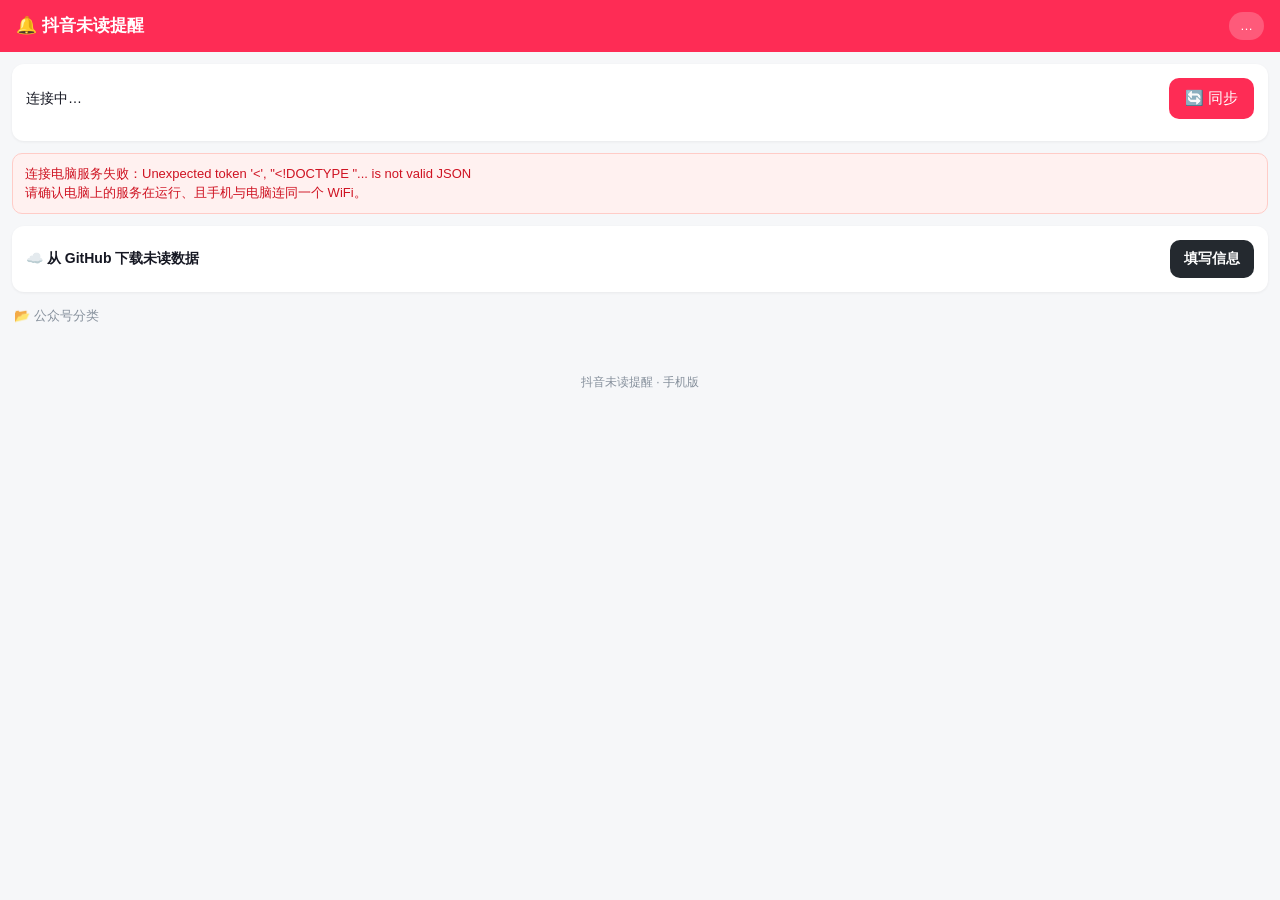
==== index.html @ 11dd0d3c "抖音未读清单 更新 2026/8/30 20:53:36" ====
<!DOCTYPE html>
<html lang="zh-CN">
<head>
<meta charset="UTF-8">
<meta name="viewport" content="width=device-width, initial-scale=1, viewport-fit=cover">
<meta name="apple-mobile-web-app-capable" content="yes">
<meta name="apple-mobile-web-app-status-bar-style" content="default">
<meta name="apple-mobile-web-app-title" content="未读提醒">
<meta name="theme-color" content="#fe2c55">
<link rel="manifest" href='data:application/manifest+json,{"name":"抖音未读提醒","short_name":"未读提醒","start_url":"/mobile","display":"standalone","theme_color":"#fe2c55","background_color":"#f6f7f9"}'>
<link rel="apple-touch-icon" href="data:image/svg+xml,%3Csvg xmlns='http://www.w3.org/2000/svg' viewBox='0 0 100 100'%3E%3Crect width='100' height='100' rx='22' fill='%23fe2c55'/%3E%3Ctext x='50' y='68' font-size='52' text-anchor='middle'%3E%F0%9F%94%94%3C/text%3E%3C/svg%3E">
<title>抖音未读提醒</title>
<style>
  *{box-sizing:border-box;-webkit-tap-highlight-color:transparent}
  body{margin:0;font-family:-apple-system,BlinkMacSystemFont,"PingFang SC","Helvetica Neue",Arial,sans-serif;
       background:#f6f7f9;color:#161823;font-size:15px;line-height:1.5}
  header{position:sticky;top:0;z-index:20;background:#fe2c55;color:#fff;padding:12px 16px;
         padding-top:calc(12px + env(safe-area-inset-top));display:flex;align-items:center;gap:10px}
  header h1{font-size:17px;margin:0;flex:1;font-weight:600}
  header .cnt{font-size:13px;background:rgba(255,255,255,.22);padding:4px 11px;border-radius:20px}
  .wrap{padding:12px}
  .card{background:#fff;border-radius:12px;padding:14px;margin-bottom:12px;box-shadow:0 1px 3px rgba(0,0,0,.06)}
  .big{font-size:15px;font-weight:600;margin:0 0 8px}
  .muted{color:#86909c;font-size:13px}
  button{font-family:inherit;font-size:15px;border:none;border-radius:10px;padding:11px 16px;
         background:#fe2c55;color:#fff;font-weight:500;cursor:pointer}
  button:active{opacity:.75}
  button.ghost{background:#f2f3f5;color:#161823}
  button.block{width:100%}
  input,select{font-family:inherit;font-size:15px;padding:10px 12px;border:1px solid #e5e6eb;
               border-radius:10px;background:#fff;width:100%}
  .status{display:flex;align-items:center;gap:10px;flex-wrap:wrap}
  .status .who{font-size:14px}
  .status .who b{color:#fe2c55}
  .cats-label{font-size:13px;color:#86909c;margin:2px 2px 4px;font-weight:500}
  .cats{display:grid;grid-template-columns:repeat(4,1fr);gap:8px;padding:2px 0 12px}
  .cat{background:#fff;border:1px solid #e5e6eb;border-radius:20px;padding:9px 4px;
       font-size:13px;color:#4e5969;text-align:center;white-space:nowrap;overflow:hidden;text-overflow:ellipsis}
  .cat.on{background:#fe2c55;border-color:#fe2c55;color:#fff;font-weight:500}
  .vcard{display:flex;gap:12px;background:#fff;border-radius:12px;padding:12px;margin-bottom:10px;
         box-shadow:0 1px 3px rgba(0,0,0,.06);cursor:pointer}
  .vcard:active{background:#fafafa}
  .thumb{width:96px;height:128px;flex:0 0 96px;border-radius:8px;object-fit:cover;background:#e5e6eb}
  .vbody{flex:1;min-width:0;display:flex;flex-direction:column}
  .vtitle{font-size:14px;line-height:1.45;max-height:3.9em;overflow:hidden;
          display:-webkit-box;-webkit-line-clamp:3;-webkit-box-orient:vertical;margin-bottom:6px}
  .vmeta{font-size:12px;color:#86909c;margin-bottom:auto}
  .tag{display:inline-block;background:#f2f3f5;color:#4e5969;font-size:11px;
       padding:2px 7px;border-radius:4px;margin-right:5px}
  .vacts{display:flex;gap:8px;margin-top:10px}
  .vacts .play{flex:1;text-align:center;background:#fe2c55;color:#fff;
           padding:10px 0;border-radius:9px;font-size:14px;font-weight:500}
  .vacts .play:active{opacity:.75}
  .vacts button{flex:0 0 84px;background:#f2f3f5;color:#4e5969;font-size:13px;padding:10px 0;
           border:none;border-radius:9px;font-family:inherit;cursor:pointer}
  .empty{text-align:center;padding:46px 20px;color:#86909c}
  .empty .big{font-size:42px;margin-bottom:10px}
  .note{background:#fff7e8;border:1px solid #ffd591;border-radius:10px;padding:10px 12px;
        font-size:13px;color:#8c5b00;margin-bottom:12px}
  .err{background:#fff1f0;border:1px solid #ffccc7;border-radius:10px;padding:10px 12px;
       font-size:13px;color:#cf1322;margin-bottom:12px}
  .hide{display:none}
  .spin{display:inline-block;width:14px;height:14px;border:2px solid rgba(255,255,255,.4);
        border-top-color:#fff;border-radius:50%;animation:sp .8s linear infinite;vertical-align:-2px}
  @keyframes sp{to{transform:rotate(360deg)}}
  /* 面包屑（分类 › 公众号 › 视频） */
  .crumb{display:flex;align-items:center;flex-wrap:wrap;gap:6px;font-size:13px;color:#86909c;margin:2px 0 12px}
  .crumb .lk{color:#fe2c55;cursor:pointer}
  .crumb .sep{color:#c9cdd4}
  .crumb .cur{color:#1d2129;font-weight:500}
  /* 公众号列表（二级：先看每个公众号有多少未读） */
  .acct{display:flex;align-items:center;gap:10px;background:#fff;border-radius:12px;padding:13px 14px;
        margin-bottom:9px;box-shadow:0 1px 3px rgba(0,0,0,.06)}
  .acct .an{flex:1;min-width:0;font-size:15px;overflow:hidden;text-overflow:ellipsis;white-space:nowrap}
  .acct .an .acct-cat{display:block;font-size:11px;color:#86909c;margin-top:2px;font-weight:400}
  .acct .an-n{flex:0 0 auto;background:#fff1f3;color:#fe2c55;font-size:13px;font-weight:600;
              padding:4px 11px;border-radius:20px}
  .acct .arw{flex:0 0 auto;color:#c9cdd4;font-size:16px}
  /* 从 GitHub 下载数据 */
  .ghcard{background:#fff;border-radius:12px;padding:14px;margin-bottom:14px;box-shadow:0 1px 3px rgba(0,0,0,.06)}
  .ghcard .gh-head{display:flex;align-items:center;gap:10px}
  .ghcard .gh-head .t{flex:1;font-size:14px;font-weight:600}
  .ghcard .gh-cached{font-size:12px;color:#86909c}
  .ghbtn{background:#24292f;color:#fff;border:none;border-radius:10px;padding:10px 14px;font-size:14px;font-weight:600;cursor:pointer}
  .ghcard label{display:block;font-size:12px;color:#86909c;margin-top:10px}
  .ghcard input[type=text],.ghcard input[type=password]{width:100%;padding:10px 11px;border:1px solid #e5e6eb;
        border-radius:9px;font-size:15px;margin-top:5px;background:#fff;color:#1d2129}
  .ghgo{width:100%;margin-top:14px;background:#fe2c55;color:#fff;border:none;border-radius:10px;
        padding:12px;font-size:15px;font-weight:600;cursor:pointer}
  .ghcard .hint{font-size:12px;color:#86909c;line-height:1.6;margin-top:10px}
  footer{text-align:center;color:#86909c;font-size:12px;padding:16px}
</style>
</head>
<body>

<header>
  <h1>🔔 抖音未读提醒</h1>
  <span class="cnt" id="hdr-cnt">…</span>
</header>

<div class="wrap">

  <!-- 顶部状态 + 同步 -->
  <div class="card" id="status-card">
    <div class="status">
      <span class="who" id="who">连接中…</span>
      <button id="btn-sync" style="margin-left:auto">🔄 同步</button>
    </div>
    <div class="muted" id="stat-line" style="margin-top:8px"></div>
  </div>

  <div id="msg"></div>

  <!-- 从 GitHub 下载数据（用户填自己的账号 / 仓库 / Token） -->
  <div class="ghcard" id="gh-card">
    <div class="gh-head">
      <span class="t">☁️ 从 GitHub 下载未读数据</span>
      <span class="gh-cached" id="gh-cached"></span>
      <button class="ghbtn" id="gh-toggle">填写信息</button>
    </div>
    <div id="gh-form" style="display:none;margin-top:12px">
      <label>GitHub 用户名</label>
      <input type="text" id="gh-owner" placeholder="例如 yourname" value="maidang0706" autocomplete="off">
      <label>仓库名</label>
      <input type="text" id="gh-repo" placeholder="例如 douyin-unread" value="douyin" autocomplete="off">
      <label>分支</label>
      <input type="text" id="gh-branch" value="main" autocomplete="off">
      <!-- 注意：下方 Token 仅本机使用；发布到公开仓库时 export-mobile.js 会自动清空，不会泄露 -->
      <label>Token（公开仓库可留空；私有仓库必填）</label>
      <input type="password" id="gh-token" placeholder="ghp_xxxxxxxxxxxx" value="" autocomplete="off">
      <button class="ghgo" id="gh-download">⬇️ 下载并载入</button>
      <div class="hint">下载的是「抖音未读提醒」保存的 <code>unread.json</code>：你关注的公众号 + 每个公众号的未读视频。<br>
        公开仓库不用 Token；填了 Token 或仓库为私有时，会改走 GitHub API 读取。<b>信息只存在本机浏览器</b>，不会上传到别处。</div>
    </div>
  </div>

  <!-- 离线（直接用文件打开）时的导入区 -->
  <div class="card hide" id="import-card">
    <p class="big">离线模式：导入快照</p>
    <p class="muted" style="margin:0 0 10px">你是直接用文件打开的，无法联网同步。请选择电脑生成的「手机快照.json」。</p>
    <input type="file" id="file-input" accept=".json,application/json">
    <div class="note" style="margin-top:12px">
      想用「登录 + 一键同步」，请在手机浏览器访问电脑地址（连同一个 WiFi）：<br>
      <b id="host-hint">（先用手机浏览器打开过一次电脑地址，这里就会记住）</b>
    </div>
  </div>

  <!-- 分类栏（一级：分类） -->
  <div class="cats-label">📂 公众号分类</div>
  <div class="cats" id="cats"></div>

  <!-- 面包屑：分类 › 公众号 › 视频 -->
  <div class="crumb" id="crumb"></div>

  <!-- 未读列表（二级：公众号列表；三级：某公众号的未读视频） -->
  <div id="cards"></div>

  <footer id="footer">抖音未读提醒 · 手机版</footer>
</div>

<script>
var ONLINE = /^https?:$/.test(location.protocol);
if (ONLINE) { try { localStorage.setItem('dy_host', location.origin); } catch(e){} }
function lastHost(){ try { return localStorage.getItem('dy_host') || ''; } catch(e){ return ''; } }

/* GitHub 数据源（可选，离线/手机端用）：
   - 留空 '' → 页面尝试拉取同目录下的 ./unread.json（适用于把本页部署到 GitHub Pages）
   - 用手机 file:// 直接打开本文件时，把它改成你的 raw 地址，例如：
       https://raw.githubusercontent.com/你的用户名/你的仓库/main/unread.json
   含占位符「你的用户名/你的仓库」时自动跳过、改用同目录文件。 */
/* 已预填：手机用 file:// 直接打开本文件时，会自动从下面地址拉取最新 unread.json（公开仓库免 Token）。
   本机发布到 GitHub Pages 时，export-mobile.js 会把它覆盖为同目录 ./unread.json，无需改动。 */
var DATA_URL = '';
var GITHUB_PH = /你的用户名|USERNAME|<username>/;
/* 静态托管（GitHub Pages / 已配 DATA_URL）＝本机后端不可用，写操作只落 localStorage */
var STATIC_HOST = (location.hostname.indexOf('github.io') >= 0) || (DATA_URL && !GITHUB_PH.test(DATA_URL));
async function loadFromUrl(){
  var url = (DATA_URL && !GITHUB_PH.test(DATA_URL)) ? DATA_URL : './unread.json';
  try {
    msg('正在从 GitHub 拉取数据…');
    var sep = url.indexOf('?') < 0 ? '?' : '&';
    var r = await fetch(url + sep + '_=' + Date.now(), {cache:'no-store'});
    if (!r.ok) throw new Error('HTTP ' + r.status);
    var d = await r.json();
    if (!d || !d.videos) throw new Error('数据格式不对');
    var hadCache = !!(ghGetSnap() && ghGetSnap().videos);
    ghSetSnap(d);                            // 存本机缓存：下次打开先秒开，再后台刷新
    ghShowCached();
    applySnapshot(d, 'GitHub 数据 · 更新于 ' + esc(d.exportedAt || ''));
    $('btn-sync').style.display = '';        // 拉取成功后保留「🔄」按钮用于刷新
    // 静态托管（GitHub Pages / 已配置 DATA_URL）时，🔄 = 重新从 GitHub 拉取
    if (location.hostname.indexOf('github.io') >= 0 || (DATA_URL && !GITHUB_PH.test(DATA_URL))){
      $('btn-sync').onclick = loadFromUrl;
    }
    clearMsg();
    if (!hadCache) msg('✅ 已载入 ' + d.videos.length + ' 条未读（已缓存到本机，下次打开秒开）。');
  } catch(e){
    msg('从 GitHub 拉取失败：' + esc(e.message) + '<br>可改用「选择文件」手动导入，或检查 DATA_URL 是否正确。', true);
  }
}

/* 本地"已看"记录：让离线单文件里的「标已看」在刷新后依然生效 */
var READ_KEY = 'dy_read_v1';
function readSet(){ try { return new Set(JSON.parse(localStorage.getItem(READ_KEY) || '[]')); } catch(e){ return new Set(); } }
function addRead(k){ try { var s = readSet(); s.add(k); localStorage.setItem(READ_KEY, JSON.stringify(Array.from(s))); } catch(e){} }
function keyOf(v){ return v.id || v.awemeId || ''; }

var S = { accounts:[], videos:[], categories:[], selfProfile:{}, loggedIn:false };
var curCat = '';            // 一级：当前分类
var curAcct = '';           // 二级：当前公众号
var view = 'accts';         // 'accts' = 公众号列表 ｜ 'videos' = 某公众号的未读视频

function esc(s){ return String(s==null?'':s).replace(/[&<>"']/g, function(c){
  return {'&':'&amp;','<':'&lt;','>':'&gt;','"':'&quot;',"'":'&#39;'}[c]; }); }
function $(id){ return document.getElementById(id); }
function msg(html, isErr){ $('msg').innerHTML = '<div class="'+(isErr?'err':'note')+'">'+html+'</div>'; }
function clearMsg(){ $('msg').innerHTML = ''; }

/* 视频所属分类：与桌面端 catOf 一致（先查账号.category，回退视频.category） */
function catOf(v){
  var a = S.accounts.find(function(x){ return x.name === v.account; });
  return (a && a.category) ? a.category : (v.category || '未分类');
}

/* ============ 在线：拉取数据 ============ */
async function loadState(){
  if (!ONLINE) return;
  try {
    var r = await fetch('/api/mobile/state', {cache:'no-store'});
    var d = await r.json();
    S.accounts    = d.accounts || [];
    S.categories  = d.categories || [];
    S.videos      = d.videos || [];
    S.selfProfile = d.selfProfile || {};
    S.loggedIn    = !!d.loggedIn;
    var nick = S.selfProfile.nickname || '';
    var uid  = S.selfProfile.uniqueId || '';
    $('who').innerHTML = S.loggedIn
      ? ('已登录：<b>' + esc(nick || '抖音账号') + '</b>' + (uid ? '（' + esc(uid) + '）' : ''))
      : '<span style="color:#cf1322">未登录，请先在电脑看板登录</span>';
    $('stat-line').textContent = '监控 ' + S.accounts.length + ' 个账号 · 已收录 ' +
      (d.totalVideos || 0) + ' 条视频 · 当前未读 ' + visibleVideos().length + ' 条';
    curCat = ''; curAcct = ''; view = 'accts';
    refreshAll(true);
  } catch(e){
    // 部署到 GitHub Pages 等静态托管时，没有 /api/mobile/state，改从同目录 unread.json 加载
    if (location.hostname.indexOf('github.io') >= 0 || (DATA_URL && !GITHUB_PH.test(DATA_URL))){
      return loadFromUrl();
    }
    msg('连接电脑服务失败：' + esc(e.message) + '<br>请确认电脑上的服务在运行、且手机与电脑连同一个 WiFi。', true);
  }
}

/* ============ 同步（异步 + 轮询） ============ */
$('btn-sync').onclick = async function(){
  if (!ONLINE){ if (DATA_URL && !GITHUB_PH.test(DATA_URL)){ await loadFromUrl(); } else { msg('当前模式下无法同步。', true); } return; }
  var btn = $('btn-sync');
  btn.disabled = true; btn.innerHTML = '<span class="spin"></span> 同步中…';
  msg('正在读取抖音关注页的真实未看状态（约 1 分钟，会打开你电脑上的浏览器）…');
  try {
    var r = await fetch('/api/mobile/sync', {method:'POST'});
    var d = await r.json();
    if (!d.ok) throw new Error(d.error || '同步启动失败');
    if (!d.started){ msg(d.note || '已有同步在进行中'); }
    // 轮询状态
    for (var i = 0; i < 120; i++){
      await new Promise(s => setTimeout(s, 3000));
      var sr = await fetch('/api/mobile/sync/status', {cache:'no-store'});
      var sd = await sr.json();
      if (sd.done){
        if (sd.error) msg('同步失败：' + esc(sd.error), true);
        else {
          var c = sd.result || {};
          msg(c.skipped
            ? '⚠️ 没读到抖音未看数（可能未登录或页面被限制），数据未更新。'
            : ('✅ 已同步：按抖音真实未读校准 ' + (c.matched||0) + ' 个账号，标未读 ' + (c.marked||0) + ' 条、清已读 ' + (c.cleared||0) + ' 条。'));
        }
        await loadState();
        break;
      }
    }
  } catch(e){ msg('同步出错：' + esc(e.message), true); }
  btn.disabled = false; btn.innerHTML = '🔄 同步';
};

/* 当前仍算未读的视频（扣掉本地已标已看的） */
function visibleVideos(){
  var read = readSet();
  return S.videos.filter(function(v){ return !read.has(keyOf(v)); });
}

/* ============ 分类栏 ============ */
function renderCats(){
  var cats = S.categories.slice();
  S.accounts.forEach(function(a){ if (a.category && cats.indexOf(a.category) < 0) cats.push(a.category); });
  var vis = visibleVideos();
  // 只显示有未读视频的分类
  var withCount = cats.map(function(c){
    return { name:c, n:vis.filter(function(v){ return catOf(v) === c; }).length };
  }).filter(function(x){ return x.n > 0; });
  var total = vis.length;
  var html = '<div class="cat' + (curCat===''?' on':'') + '" data-cat="">全部 ' + total + '</div>';
  withCount.sort(function(a,b){ return b.n - a.n; }).forEach(function(x){
    html += '<div class="cat' + (curCat===x.name?' on':'') + '" data-cat="' + esc(x.name) + '">' +
            esc(x.name) + ' ' + x.n + '</div>';
  });
  $('cats').innerHTML = html;
  Array.prototype.forEach.call($('cats').children, function(el){
    el.onclick = function(){
      // 一级：选分类 → 进入二级（该分类下的公众号列表）
      curCat = el.getAttribute('data-cat');
      curAcct = '';
      view = 'accts';
      renderCats(); renderCrumb(); render(true);
    };
  });
}

/* ============ 渲染列表（分页，手机上一次性渲染两千条会卡） ============ */
var PAGE = 80, shown = PAGE;

function cardHtml(v){
  var k = esc(keyOf(v));
  return '<div class="vcard" onclick="openVideo(\'' + k + '\')">' +
    '<img class="thumb" loading="lazy" referrerpolicy="no-referrer" src="' + esc(v.thumbnail) + '" ' +
         'onerror="this.style.visibility=\'hidden\'" alt="">' +
    '<div class="vbody">' +
      '<div class="vtitle">' + esc(v.title || '（无标题）') + '</div>' +
      '<div class="vmeta"><span class="tag">' + esc(catOf(v)) + '</span>' +
        esc(v.account) + ' · ' + esc(v.publishTime || '') + '</div>' +
      '<div class="vacts">' +
        '<span class="play">▶ 用抖音打开</span>' +
        '<button onclick="event.stopPropagation();markRead(\'' + k + '\')">✓ 标已看</button>' +
      '</div>' +
    '</div></div>';
}

/* 点卡片 → 直接跳转抖音 App 播放（移动端 douyin.com 视频页会唤起 App） */
function openVideo(k){
  var v = S.videos.find(function(x){ return keyOf(x) === k; });
  var url = (v && v.url) ? v.url : ('https://www.douyin.com/video/' + k);
  window.location.href = url;
}

/* 当前分类下，每个公众号各有多少条未读（二级页面的数据） */
function accountsInCat(){
  var vis = visibleVideos();
  var map = {};
  vis.forEach(function(v){
    if (curCat && catOf(v) !== curCat) return;
    var a = v.account || '（未知）';
    map[a] = (map[a] || 0) + 1;
  });
  return Object.keys(map).map(function(a){
    var acc = S.accounts.find(function(x){ return x.name === a; });
    return { name:a, n:map[a], cat:(acc && acc.category) || '' };
  }).sort(function(x,y){ return y.n - x.n; });
}

/* 面包屑：全部 › 分类 › 公众号（点前面的层级可返回） */
function renderCrumb(){
  var h = '<span class="lk" data-go="all">全部</span><span class="sep">›</span>';
  if (view === 'accts'){
    h += '<span class="cur">' + esc(curCat || '全部分类') + '</span>';
  } else {
    h += '<span class="lk" data-go="accts">' + esc(curCat || '全部分类') + '</span><span class="sep">›</span>';
    h += '<span class="cur">' + esc(curAcct) + '</span>';
  }
  $('crumb').innerHTML = h;
  Array.prototype.forEach.call($('crumb').querySelectorAll('.lk'), function(el){
    el.onclick = function(){
      var go = el.getAttribute('data-go');
      if (go === 'all'){ curCat = ''; curAcct = ''; }
      else { curAcct = ''; }
      view = 'accts';
      renderCats(); renderCrumb(); render(true);
    };
  });
}

/* 二级：列出该分类下的公众号 + 各自未读数 */
function renderAccounts(){
  var list = accountsInCat();
  $('hdr-cnt').textContent = '公众号 ' + list.length;
  if (!list.length){
    $('cards').innerHTML = '<div class="empty"><div class="big">🎉</div>' +
      (visibleVideos().length ? '该分类没有未读视频' : '没有未读视频了') + '</div>';
    return;
  }
  $('cards').innerHTML = list.map(function(a){
    return '<div class="acct" data-acct="' + esc(a.name) + '">' +
      '<div class="an">' + esc(a.name) + (a.cat ? '<span class="acct-cat">' + esc(a.cat) + '</span>' : '') + '</div>' +
      '<div class="an-n">' + a.n + ' 条未读</div>' +
      '<div class="arw">›</div>' +
    '</div>';
  }).join('');
  Array.prototype.forEach.call($('cards').children, function(el){
    el.onclick = function(){
      curAcct = el.getAttribute('data-acct');
      view = 'videos';
      renderCrumb(); render(true);
    };
  });
}

/* 三级：某个公众号的未读视频（整卡点击跳抖音 App） */
function renderVideos(reset){
  if (reset) shown = PAGE;
  var list = visibleVideos().filter(function(v){ return (v.account || '（未知）') === curAcct; });
  list.sort(function(a,b){ return (b.publishedAt||0) - (a.publishedAt||0); });
  $('hdr-cnt').textContent = '未读 ' + list.length;
  if (!list.length){
    $('cards').innerHTML = '<div class="empty"><div class="big">🎉</div>该公众号没有未读视频了</div>';
    return;
  }
  var slice = list.slice(0, shown);
  var html = slice.map(cardHtml).join('');
  if (list.length > slice.length){
    html += '<button id="btn-more" style="width:100%;margin:14px 0;padding:13px;' +
            'background:#fff;color:#fe2c55;border:1px solid #ffd7de;border-radius:12px;' +
            'font-size:15px;font-weight:600">加载更多（还有 ' + (list.length - slice.length) + ' 条）</button>';
  }
  $('cards').innerHTML = html;
  var mb = $('btn-more');
  if (mb) mb.onclick = function(){ shown += PAGE; renderVideos(false); };
}

function render(reset){
  if (view === 'videos') renderVideos(reset);
  else renderAccounts();
}

/* 统一刷新：分类栏 + 面包屑 + 列表 */
function refreshAll(reset){ renderCats(); renderCrumb(); render(reset); }

/* 标已看：手机端只清本地（视频是在抖音 App 里看的，抖音已记录已看，不用电脑再播一遍） */
async function markRead(k){
  try {
    if (ONLINE && !window.SNAPSHOT && !STATIC_HOST){
      await fetch('/api/videos/' + encodeURIComponent(k) + '/read?nosync=1', {method:'POST'});
    }
    addRead(k);          // 离线单文件也生效，并记进 localStorage 以便刷新后保持
    refreshAll();
    showUndo(k, markReadUndo);
  } catch(e){ msg('标记失败：' + esc(e.message), true); }
}

/* 撤销「标已看」：误点时能立刻恢复（改本地记录；连着电脑服务时一并通知电脑端） */
function markReadUndo(k){
  try { var s = readSet(); s.delete(k); localStorage.setItem(READ_KEY, JSON.stringify(Array.from(s))); } catch(e){}
  if (ONLINE && !window.SNAPSHOT && !STATIC_HOST){
    fetch('/api/videos/' + encodeURIComponent(k) + '/unread?nosync=1', {method:'POST'}).catch(function(){});
  }
  refreshAll(); clearMsg();
}

/* 提示条 + 撤销按钮（几秒后自动消失，不长期占屏） */
var undoTimer = null;
function showUndo(k, cb){
  clearTimeout(undoTimer);
  var v = S.videos.find(function(x){ return keyOf(x) === k; });
  var t = v ? (v.title || '') : '';
  if (t.length > 16) t = t.slice(0, 16) + '…';
  msg('已标为已看' + (t ? '：' + esc(t) : '') +
      ' <button id="btn-undo" style="margin-left:8px;background:#fff;color:#fe2c55;' +
      'border:1px solid #ffd7de;border-radius:8px;padding:4px 12px;font-size:13px;cursor:pointer">撤销</button>');
  var ub = $('btn-undo');
  if (ub) ub.onclick = function(){ clearTimeout(undoTimer); cb(k); };
  undoTimer = setTimeout(clearMsg, 6000);
}

/* ============ 离线模式：套用快照数据（内嵌或手选文件都走这里） ============ */
function applySnapshot(d, label){
  S.accounts    = d.accounts || [];
  S.categories  = d.categories || [];
  S.videos      = d.videos || [];
  S.selfProfile = d.selfProfile || {};
  S.loggedIn    = false;
  $('import-card').classList.add('hide');
  $('btn-sync').style.display = 'none';
  $('who').innerHTML = label;
  $('stat-line').textContent = '账号 ' + S.accounts.length + ' 个 · 未读 ' + visibleVideos().length + ' 条';
  curCat = ''; curAcct = ''; view = 'accts';
  refreshAll(true); clearMsg();
}

$('file-input').onchange = function(e){
  var f = e.target.files && e.target.files[0];
  if (!f) return;
  var fr = new FileReader();
  fr.onload = function(){
    try {
      var d = JSON.parse(fr.result);
      if (!d || !d.videos) throw new Error('文件格式不对');
      applySnapshot(d, '离线快照（' + esc(d.exportedAt || '') + '）');
    } catch(err){ msg('导入失败：' + esc(err.message), true); }
  };
  fr.readAsText(f, 'utf-8');
};

/* ============ 从 GitHub 下载数据（用户填账号 / 仓库 / Token） ============ */
var GH_CFG_KEY = 'dy_gh_cfg_v1';
var GH_SNAP_KEY = 'dy_gh_snap_v1';

function ghGetCfg(){ try { return JSON.parse(localStorage.getItem(GH_CFG_KEY) || '{}'); } catch(e){ return {}; } }
function ghSetCfg(c){ try { localStorage.setItem(GH_CFG_KEY, JSON.stringify(c)); } catch(e){} }
function ghGetSnap(){ try { return JSON.parse(localStorage.getItem(GH_SNAP_KEY) || 'null'); } catch(e){ return null; } }
function ghSetSnap(d){ try { localStorage.setItem(GH_SNAP_KEY, JSON.stringify(d)); return true; } catch(e){ return false; } }

function ghFillForm(){
  var c = ghGetCfg();
  if (c.owner) $('gh-owner').value = c.owner;
  if (c.repo) $('gh-repo').value = c.repo;
  if (c.branch) $('gh-branch').value = c.branch;
  if (c.token) $('gh-token').value = c.token;
}
function ghShowCached(){
  var s = ghGetSnap();
  $('gh-cached').textContent = s ? ('已缓存 ' + (s.exportedAt || '')) : '';
}

function b64DecodeUtf8(b64){
  var bin = atob(b64);
  var bytes = new Uint8Array(bin.length);
  for (var i = 0; i < bin.length; i++) bytes[i] = bin.charCodeAt(i);
  return new TextDecoder('utf-8').decode(bytes);
}

/* 取 unread.json：
   - 没填 Token：直接用 raw 直链（公开仓库最快，且没有 contents API 的 1MB 限制）
   - 填了 Token：走 GitHub API（支持私有仓库）；文件 >1MB 时 content 为空，改读 blob */
async function ghFetchJson(owner, repo, branch, token){
  var rawUrl = 'https://raw.githubusercontent.com/' + owner + '/' + repo + '/' + branch + '/unread.json';
  if (!token){
    var r = await fetch(rawUrl + '?_=' + Date.now(), {cache:'no-store'});
    if (!r.ok) throw new Error('HTTP ' + r.status + '（公开仓库请确认仓库为 Public，或填上 Token）');
    return await r.json();
  }
  var hdr = { Authorization: 'Bearer ' + token, Accept: 'application/vnd.github+json' };
  var apiUrl = 'https://api.github.com/repos/' + owner + '/' + repo + '/contents/unread.json?ref=' + branch;
  var res = await fetch(apiUrl, {headers: hdr, cache: 'no-store'});
  if (res.ok){
    var meta = await res.json();
    if (meta && meta.content) return JSON.parse(b64DecodeUtf8(meta.content));
    if (meta && meta.sha){
      var bres = await fetch('https://api.github.com/repos/' + owner + '/' + repo + '/git/blobs/' + meta.sha,
                             {headers: hdr, cache: 'no-store'});
      if (!bres.ok) throw new Error('读取文件失败（HTTP ' + bres.status + '）');
      var b = await bres.json();
      if (!b || !b.content) throw new Error('未能取到文件内容');
      return JSON.parse(b64DecodeUtf8(b.content));
    }
    throw new Error('未能取到文件内容');
  }
  // API 不通（例如公开仓库但 Token 无效）→ 回退 raw
  var r2 = await fetch(rawUrl + '?_=' + Date.now(), {cache:'no-store'});
  if (!r2.ok) throw new Error('HTTP ' + res.status + '（raw 也失败：' + r2.status + '）');
  return await r2.json();
}

async function ghDownload(){
  var owner = $('gh-owner').value.trim();
  var repo = $('gh-repo').value.trim();
  var branch = $('gh-branch').value.trim() || 'main';
  var token = $('gh-token').value.trim();
  if (!owner || !repo){ msg('请填写 GitHub 用户名和仓库名。', true); return; }
  var btn = $('gh-download');
  btn.disabled = true; btn.textContent = '正在下载…';
  msg('正在从 GitHub 下载数据…');
  try {
    var d = await ghFetchJson(owner, repo, branch, token);
    if (!d || !d.videos) throw new Error('数据格式不对（仓库里没有 unread.json？）');
    var cached = ghSetSnap(d);
    ghSetCfg({ owner: owner, repo: repo, branch: branch, token: token });
    ghShowCached();
    applySnapshot(d, 'GitHub 数据 · 更新于 ' + esc(d.exportedAt || ''));
    msg(cached
      ? '✅ 已从 GitHub 载入 ' + d.videos.length + ' 条未读（已缓存到本机，下次打开自动加载）。'
      : '✅ 已从 GitHub 载入 ' + d.videos.length + ' 条未读（本机空间不足，未能缓存）。');
  } catch(e){
    msg('从 GitHub 下载失败：' + esc(e.message) + '<br>请检查用户名 / 仓库名 / 分支是否正确；私有仓库需填 Token。', true);
  }
  btn.disabled = false; btn.textContent = '⬇️ 下载并载入';
}

$('gh-toggle').onclick = function(){
  var f = $('gh-form');
  var open = (f.style.display === 'none');
  f.style.display = open ? '' : 'none';
  $('gh-toggle').textContent = open ? '收起' : '填写信息';
  if (open) ghFillForm();
};
$('gh-download').onclick = ghDownload;

/* ============ 启动 ============ */
(function init(){
  ghShowCached();          // 展示本机是否已缓存过 GitHub 数据
  // 导出成单文件时，数据会内嵌成 window.SNAPSHOT，打开即可用，无需选文件
  if (window.SNAPSHOT){
    applySnapshot(window.SNAPSHOT, '未读清单 · 导出于 ' + esc(window.SNAPSHOT.exportedAt || ''));
    return;
  }
  if (ONLINE){
    $('import-card').classList.add('hide');
    // 先用本机缓存秒开（不必每次都等 1MB+ 的 JSON 下完），再由 loadState 拉最新数据覆盖
    var c0 = ghGetSnap();
    if (c0 && c0.videos){
      applySnapshot(c0, '本机缓存 · 更新于 ' + esc(c0.exportedAt || ''));
    }
    loadState();
    return;
  }
  // 离线：先用本机缓存的 GitHub 数据（若有），省去每次联网
  var cachedSnap = ghGetSnap();
  if (cachedSnap && cachedSnap.videos){
    applySnapshot(cachedSnap, '本机缓存 · 更新于 ' + esc(cachedSnap.exportedAt || ''));
    return;
  }
  // 离线：优先尝试 GitHub 数据源（DATA_URL 已配置时）；否则显示手动导入
  if (DATA_URL && !GITHUB_PH.test(DATA_URL)){
    $('import-card').classList.remove('hide');   // 保留「选择文件」作为兜底
    $('btn-sync').style.display = '';            // 显示 🔄 用于刷新/重试
    $('who').innerHTML = '离线模式 · GitHub 数据源';
    $('hdr-cnt').textContent = 'GitHub';
    loadFromUrl();
  } else {
    $('import-card').classList.remove('hide');
    $('btn-sync').style.display = 'none';
    $('who').innerHTML = '离线模式（未连接电脑服务）';
    $('hdr-cnt').textContent = '离线';
    var h = lastHost();
    if (h) $('host-hint').innerHTML = '<a href="' + esc(h) + '/mobile">' + esc(h) + '/mobile</a>';
  }
})();
</script>
</body>
</html>
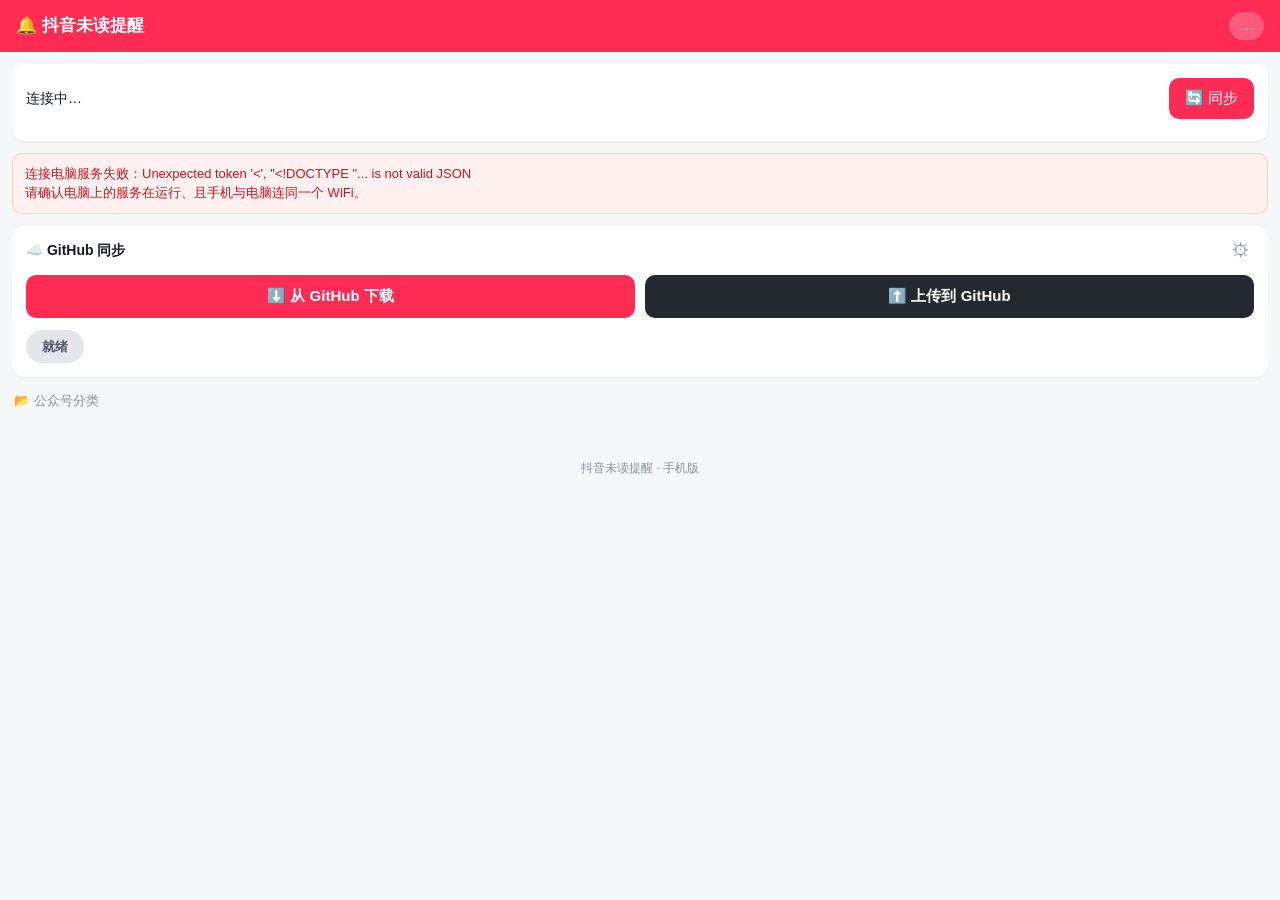
==== commit c7ee099a: "抖音未读清单 更新 2026/9/5 00:24:49" ====
--- a/index.html
+++ b/index.html
@@ -1,14 +1,14 @@
 <!DOCTYPE html>
-<html lang="zh-CN">
-<head>
-<meta charset="UTF-8">
-<meta name="viewport" content="width=device-width, initial-scale=1, viewport-fit=cover">
-<meta name="apple-mobile-web-app-capable" content="yes">
-<meta name="apple-mobile-web-app-status-bar-style" content="default">
-<meta name="apple-mobile-web-app-title" content="未读提醒">
-<meta name="theme-color" content="#fe2c55">
-<link rel="manifest" href='data:application/manifest+json,{"name":"抖音未读提醒","short_name":"未读提醒","start_url":"/mobile","display":"standalone","theme_color":"#fe2c55","background_color":"#f6f7f9"}'>
-<link rel="apple-touch-icon" href="data:image/svg+xml,%3Csvg xmlns='http://www.w3.org/2000/svg' viewBox='0 0 100 100'%3E%3Crect width='100' height='100' rx='22' fill='%23fe2c55'/%3E%3Ctext x='50' y='68' font-size='52' text-anchor='middle'%3E%F0%9F%94%94%3C/text%3E%3C/svg%3E">
+<html lang="zh-CN" data-page-node-id="nPVojv3Fr1YFF0gVBtC6O5">
+<head data-page-node-id="oFrj5leKfFf79RSfQRmPer">
+<meta charset="UTF-8" data-page-node-id="MAYB4Zhg9YaCOfZSlawO2F">
+<meta name="viewport" content="width=device-width, initial-scale=1, viewport-fit=cover" data-page-node-id="nakNOJOGVGy4dId8cXD7IF">
+<meta name="apple-mobile-web-app-capable" content="yes" data-page-node-id="g1ZqoTIdSKWjrPvmXZFXzb">
+<meta name="apple-mobile-web-app-status-bar-style" content="default" data-page-node-id="pxJ69pEyI7pD2jHNcM1GUR">
+<meta name="apple-mobile-web-app-title" content="未读提醒" data-page-node-id="AvlOSom71wzDj5y9Cg0hPF">
+<meta name="theme-color" content="#fe2c55" data-page-node-id="k2iZYVueBlOgA76A68EyCb">
+<link rel="manifest" href='data:application/manifest+json,{"name":"抖音未读提醒","short_name":"未读提醒","start_url":"/mobile","display":"standalone","theme_color":"#fe2c55","background_color":"#f6f7f9"}' data-page-node-id="1soyvydbcwWPq5Z4hH2dCt">
+<link rel="apple-touch-icon" href="data:image/svg+xml,%3Csvg xmlns='http://www.w3.org/2000/svg' viewBox='0 0 100 100'%3E%3Crect width='100' height='100' rx='22' fill='%23fe2c55'/%3E%3Ctext x='50' y='68' font-size='52' text-anchor='middle'%3E%F0%9F%94%94%3C/text%3E%3C/svg%3E" data-page-node-id="dHWifYGERDlTjXB9NhGz0t">
 <title>抖音未读提醒</title>
 <style>
   *{box-sizing:border-box;-webkit-tap-highlight-color:transparent}
@@ -70,92 +70,114 @@
   .crumb .cur{color:#1d2129;font-weight:500}
   /* 公众号列表（二级：先看每个公众号有多少未读） */
   .acct{display:flex;align-items:center;gap:10px;background:#fff;border-radius:12px;padding:13px 14px;
-        margin-bottom:9px;box-shadow:0 1px 3px rgba(0,0,0,.06)}
-  .acct .an{flex:1;min-width:0;font-size:15px;overflow:hidden;text-overflow:ellipsis;white-space:nowrap}
+        margin-bottom:9px;box-shadow:0 1px 3px rgba(0,0,0,.06);position:relative}
+  .acct .an{flex:1;min-width:0;font-size:15px;overflow:visible;text-overflow:clip;white-space:normal;word-break:break-word}
   .acct .an .acct-cat{display:block;font-size:11px;color:#86909c;margin-top:2px;font-weight:400}
+  .acct .acct-cat-sel{flex:0 0 auto;max-width:34%;font-size:12px;padding:5px 6px;border:1px solid #e5e6eb;
+                      border-radius:8px;background:#f7f8fa;color:#4e5969;font-family:inherit}
+  .acct .acct-cat-sel.new{background:#fe2c55;color:#fff;border-color:#fe2c55}
   .acct .an-n{flex:0 0 auto;background:#fff1f3;color:#fe2c55;font-size:13px;font-weight:600;
               padding:4px 11px;border-radius:20px}
   .acct .arw{flex:0 0 auto;color:#c9cdd4;font-size:16px}
+  /* 公众号上下排序箭头（仅「已分类」视图下出现，用 ▲▼ 调整顺序） */
+  .acct .acct-mv{display:flex;flex-direction:column;gap:3px;flex:0 0 auto}
+  .acct .acct-mv .mv{width:28px;height:19px;line-height:17px;text-align:center;border:1px solid #e5e6eb;
+              border-radius:6px;background:#f7f8fa;color:#4e5969;font-size:12px;cursor:pointer;padding:0;font-family:inherit}
+  .acct .acct-mv .mv:active{background:#e5e6eb}
   /* 从 GitHub 下载数据 */
   .ghcard{background:#fff;border-radius:12px;padding:14px;margin-bottom:14px;box-shadow:0 1px 3px rgba(0,0,0,.06)}
   .ghcard .gh-head{display:flex;align-items:center;gap:10px}
   .ghcard .gh-head .t{flex:1;font-size:14px;font-weight:600}
-  .ghcard .gh-cached{font-size:12px;color:#86909c}
-  .ghbtn{background:#24292f;color:#fff;border:none;border-radius:10px;padding:10px 14px;font-size:14px;font-weight:600;cursor:pointer}
+  /* （gh-cached / ghbtn 已不再使用） */
   .ghcard label{display:block;font-size:12px;color:#86909c;margin-top:10px}
   .ghcard input[type=text],.ghcard input[type=password]{width:100%;padding:10px 11px;border:1px solid #e5e6eb;
         border-radius:9px;font-size:15px;margin-top:5px;background:#fff;color:#1d2129}
+  .gh-actions{display:flex;gap:10px;margin-top:14px}
+  .gh-actions .ghgo{width:auto;margin-top:0;flex:1}
   .ghgo{width:100%;margin-top:14px;background:#fe2c55;color:#fff;border:none;border-radius:10px;
         padding:12px;font-size:15px;font-weight:600;cursor:pointer}
+  .ghgo.up{background:#24292f}
+  .gh-set{background:none;border:none;color:#86909c;font-size:18px;cursor:pointer;padding:0 4px;line-height:1}
+  .gh-ind{display:inline-block;margin-top:12px;padding:7px 16px;border-radius:20px;font-size:13px;font-weight:600;
+          background:#e5e6eb;color:#4e5969}
+  .gh-ind.blue{background:#1664ff;color:#fff}
+  .gh-ind.green{background:#00b42a;color:#fff}
+  .gh-ind.red{background:#f53f3f;color:#fff}
   .ghcard .hint{font-size:12px;color:#86909c;line-height:1.6;margin-top:10px}
   footer{text-align:center;color:#86909c;font-size:12px;padding:16px}
 </style>
 </head>
-<body>
-
-<header>
-  <h1>🔔 抖音未读提醒</h1>
-  <span class="cnt" id="hdr-cnt">…</span>
+<body data-page-node-id="Tvcrot0rwLFbNrv3e4ZL9B">
+
+<header data-page-node-id="6eKa4runF9QHDMErj6rJm9">
+  <h1 data-page-node-id="KuK6E0EpJUQtPQ6hGjw6yd">🔔 抖音未读提醒</h1>
+  <span class="cnt" id="hdr-cnt" data-page-node-id="pDV28l5FKymph76szpbsaZ">…</span>
 </header>
 
-<div class="wrap">
+<div class="wrap" data-page-node-id="v2Cz7ohtJaMEPvERydM5mF">
 
   <!-- 顶部状态 + 同步 -->
-  <div class="card" id="status-card">
-    <div class="status">
-      <span class="who" id="who">连接中…</span>
-      <button id="btn-sync" style="margin-left:auto">🔄 同步</button>
+  <div class="card" id="status-card" data-page-node-id="W4jjkQjCLq2If6V2t0VMaG">
+    <div class="status" data-page-node-id="CNCnIqS2f4GHKpADNAugqj">
+      <span class="who" id="who" data-page-node-id="VsxEbzcpnXndB9sLQr5tbG">连接中…</span>
+      <button id="btn-sync" style="margin-left:auto" data-page-node-id="HNUlgV8KQMiqnQGQr6Biub">🔄 同步</button>
     </div>
-    <div class="muted" id="stat-line" style="margin-top:8px"></div>
+    <div class="muted" id="stat-line" style="margin-top:8px" data-page-node-id="6gLOucGPqsCyUs2e60NVk5"></div>
   </div>
 
-  <div id="msg"></div>
-
-  <!-- 从 GitHub 下载数据（用户填自己的账号 / 仓库 / Token） -->
-  <div class="ghcard" id="gh-card">
-    <div class="gh-head">
-      <span class="t">☁️ 从 GitHub 下载未读数据</span>
-      <span class="gh-cached" id="gh-cached"></span>
-      <button class="ghbtn" id="gh-toggle">填写信息</button>
+  <div id="msg" data-page-node-id="mb02GiM2m6BlGimh8zZ2gX"></div>
+
+  <!-- 与 GitHub 同步：仅两个按钮 + 一个状态指示灯 -->
+  <div class="ghcard" id="gh-card" data-page-node-id="gLzEJfUI1fPBg3fMOwEvPR">
+    <div class="gh-head" data-page-node-id="BRAsM53NPD0pHou5JoD2IL">
+      <span class="t" data-page-node-id="hDCg8RIHloJJGr1PMvZTJ6">☁️ GitHub 同步</span>
+      <button class="gh-set" id="gh-toggle" title="修改仓库 / Token" data-page-node-id="BQgJyyDxpK4qkOmNuZaqYi">⚙</button>
     </div>
-    <div id="gh-form" style="display:none;margin-top:12px">
-      <label>GitHub 用户名</label>
-      <input type="text" id="gh-owner" placeholder="例如 yourname" value="maidang0706" autocomplete="off">
-      <label>仓库名</label>
-      <input type="text" id="gh-repo" placeholder="例如 douyin-unread" value="douyin" autocomplete="off">
-      <label>分支</label>
-      <input type="text" id="gh-branch" value="main" autocomplete="off">
+    <div id="gh-form" style="display:none;margin-top:12px" data-page-node-id="lE2rLTAnmorEKt4uFZpaR0">
+      <label data-page-node-id="nGuXsdWjnoRLWqDBi8gp9D">GitHub 用户名</label>
+      <input type="text" id="gh-owner" placeholder="例如 yourname" value="maidang0706" autocomplete="off" data-page-node-id="fgyjdrcZsaq6OuF3omCVHs">
+      <label data-page-node-id="6VNSFa5RrmNY1FEnQscBMe">仓库名</label>
+      <input type="text" id="gh-repo" placeholder="例如 douyin-unread" value="douyin" autocomplete="off" data-page-node-id="rykSAgdunO3AtxnOPyvr6q">
+      <label data-page-node-id="TiAObzbZjp4OOnt1V8Bhrx">分支</label>
+      <input type="text" id="gh-branch" value="main" autocomplete="off" data-page-node-id="jzMcLTa8JD0u4FzE8wXo7f">
       <!-- 注意：下方 Token 仅本机使用；发布到公开仓库时 export-mobile.js 会自动清空，不会泄露 -->
-      <label>Token（公开仓库可留空；私有仓库必填）</label>
-      <input type="password" id="gh-token" placeholder="ghp_xxxxxxxxxxxx" value="" autocomplete="off">
-      <button class="ghgo" id="gh-download">⬇️ 下载并载入</button>
-      <div class="hint">下载的是「抖音未读提醒」保存的 <code>unread.json</code>：你关注的公众号 + 每个公众号的未读视频。<br>
-        公开仓库不用 Token；填了 Token 或仓库为私有时，会改走 GitHub API 读取。<b>信息只存在本机浏览器</b>，不会上传到别处。</div>
+      <label data-page-node-id="f7atU0CqDDvV2xSqzrYFCE">Token（公开仓库可留空；私有仓库必填）</label>
+      <input type="password" id="gh-token" placeholder="ghp_xxxxxxxxxxxx" value="" autocomplete="off" data-page-node-id="LFXdODy49TnLA4eceAZRHp">
+      <div class="hint" data-page-node-id="6TGziBhXSScg7Ev28FZXQt">下载的是「抖音未读提醒」保存的 <code data-page-node-id="lBQR559YCYVv1xr8Bovwhj">unread.json</code>：你关注的公众号 + 每个公众号的未读视频。<br data-page-node-id="TppVA6gc1izxOjSeZAGYKN">
+        公开仓库不用 Token；填了 Token 或仓库为私有时，会改走 GitHub API 读取。<b data-page-node-id="pozTrECQcDfVGgNHvW705N">信息只存在本机浏览器</b>，不会上传到别处。</div>
+      <div class="hint" data-page-node-id="tFIyG16nh8p2BR0s3BnRCI">上传把你在手机上改过的<b data-page-node-id="hd69Qb9BMWhUu6RBv6av0e">分类</b>和<b data-page-node-id="I1Gx5sZGgu3LjUUBuKUbiy">已读记录</b>写回 <code data-page-node-id="B1C0nBanMKY2yXeViEl6Ag">unread.json</code>。<br data-page-node-id="VIZT3k1YpiAF1Y7ivOFPZn">
+        电脑端下次「一键导入并开始监控」会自动下载并应用：新分类回写到账号，已读视频不再算未读。<br data-page-node-id="Hy0lgorwcXGqHIfTqAcDD7">
+        <b data-page-node-id="ZCtjedMyrUGKQ5v502zpTG">上传需要写权限的 Token</b>（公开/私有仓库都需填）。</div>
+    </div>
+    <div class="gh-actions">
+      <button class="ghgo" id="gh-download" data-page-node-id="y66ja37VrpDFCJ2IkVeudP">⬇️ 从 GitHub 下载</button>
+      <button class="ghgo up" id="gh-upload" data-page-node-id="xdu1c6ouNabiq81b2IqCo4">⬆️ 上传到 GitHub</button>
+    </div>
+    <div class="gh-ind" id="gh-ind">就绪</div>
+  </div>
+
+  <!-- 离线（直接用文件打开）时的导入区 -->
+  <div class="card hide" id="import-card" data-page-node-id="Bf4CB23azcfLejUzhDzV8r">
+    <p class="big" data-page-node-id="ylH4a0PiSzEdcHJSR2gbTe">离线模式：导入快照</p>
+    <p class="muted" style="margin:0 0 10px" data-page-node-id="y7iT9HBaAcHfMUksB1SKKe">你是直接用文件打开的，无法联网同步。请选择电脑生成的「手机快照.json」。</p>
+    <input type="file" id="file-input" accept=".json,application/json" data-page-node-id="PeeyAoCVaRcf4T59DHrld8">
+    <div class="note" style="margin-top:12px" data-page-node-id="0CPlJvC7lIME8NPD25ekle">
+      想用「登录 + 一键同步」，请在手机浏览器访问电脑地址（连同一个 WiFi）：<br data-page-node-id="KasLAaOuTwJGZmTs7LQrec">
+      <b id="host-hint" data-page-node-id="CHEyXSarRXwYQXTE376iFb">（先用手机浏览器打开过一次电脑地址，这里就会记住）</b>
     </div>
   </div>
 
-  <!-- 离线（直接用文件打开）时的导入区 -->
-  <div class="card hide" id="import-card">
-    <p class="big">离线模式：导入快照</p>
-    <p class="muted" style="margin:0 0 10px">你是直接用文件打开的，无法联网同步。请选择电脑生成的「手机快照.json」。</p>
-    <input type="file" id="file-input" accept=".json,application/json">
-    <div class="note" style="margin-top:12px">
-      想用「登录 + 一键同步」，请在手机浏览器访问电脑地址（连同一个 WiFi）：<br>
-      <b id="host-hint">（先用手机浏览器打开过一次电脑地址，这里就会记住）</b>
-    </div>
-  </div>
-
   <!-- 分类栏（一级：分类） -->
-  <div class="cats-label">📂 公众号分类</div>
-  <div class="cats" id="cats"></div>
+  <div class="cats-label" data-page-node-id="O9p5rHooqxlPH2flxtIi3r">📂 公众号分类</div>
+  <div class="cats" id="cats" data-page-node-id="GxNU79KqNAQrxCATs9gICE"></div>
 
   <!-- 面包屑：分类 › 公众号 › 视频 -->
-  <div class="crumb" id="crumb"></div>
+  <div class="crumb" id="crumb" data-page-node-id="lFx7G4G1iV1hQEm5sZ2UOx"></div>
 
   <!-- 未读列表（二级：公众号列表；三级：某公众号的未读视频） -->
-  <div id="cards"></div>
-
-  <footer id="footer">抖音未读提醒 · 手机版</footer>
+  <div id="cards" data-page-node-id="Q5Vw4EPPXZK3BQAHiJ7hsv"></div>
+
+  <footer id="footer" data-page-node-id="ZRcoDYLmaCIwRi3PosKFKS">抖音未读提醒 · 手机版</footer>
 </div>
 
 <script>
@@ -205,6 +227,19 @@
 function addRead(k){ try { var s = readSet(); s.add(k); localStorage.setItem(READ_KEY, JSON.stringify(Array.from(s))); } catch(e){} }
 function keyOf(v){ return v.id || v.awemeId || ''; }
 
+/* 分类覆盖：手机端改过的分类先存本机，刷新/重新下载后仍能保留；上传 GitHub 时会一并回传 */
+var CAT_OVERRIDE_KEY = 'dy_cat_overrides_v1';
+function loadCatOverrides(){ try { return JSON.parse(localStorage.getItem(CAT_OVERRIDE_KEY) || '{}'); } catch(e){ return {}; } }
+function saveCatOverride(name, cat){ var m = loadCatOverrides(); if (cat) m[name] = cat; else delete m[name]; try { localStorage.setItem(CAT_OVERRIDE_KEY, JSON.stringify(m)); } catch(e){} }
+function applyCatOverrides(){ var m = loadCatOverrides(); S.accounts.forEach(function(a){ if (m[a.name] !== undefined) a.category = m[a.name]; }); }
+function mergeCategoriesFrom(arr){ (arr||[]).forEach(function(a){ if (a && a.category && S.categories.indexOf(a.category) < 0) S.categories.push(a.category); }); }
+
+/* 分类下公众号的手动排序：手机端拖动产生，先存本机，上传/下载时随 GitHub 往返 */
+var ORDER_KEY = 'dy_acct_order_v1';
+function loadOrder(){ try { return JSON.parse(localStorage.getItem(ORDER_KEY) || '{}') || {}; } catch(e){ return {}; } }
+function saveOrder(o){ try { localStorage.setItem(ORDER_KEY, JSON.stringify(o)); } catch(e){} }
+var gOrder = loadOrder();
+
 var S = { accounts:[], videos:[], categories:[], selfProfile:{}, loggedIn:false };
 var curCat = '';            // 一级：当前分类
 var curAcct = '';           // 二级：当前公众号
@@ -233,6 +268,13 @@
     S.videos      = d.videos || [];
     S.selfProfile = d.selfProfile || {};
     S.loggedIn    = !!d.loggedIn;
+    applyCatOverrides();          // 在线模式也允许手机端本地改过的分类覆盖到账号上
+    mergeCategoriesFrom(S.accounts);
+    if (d.orderByCat && typeof d.orderByCat === 'object'){   // 在线模式同样尊重服务端保存的排序
+      var o = loadOrder();
+      Object.keys(d.orderByCat).forEach(function(k){ if (Array.isArray(d.orderByCat[k]) && d.orderByCat[k].length) o[k] = d.orderByCat[k].slice(); });
+      saveOrder(o); gOrder = o;
+    }
     var nick = S.selfProfile.nickname || '';
     var uid  = S.selfProfile.uniqueId || '';
     $('who').innerHTML = S.loggedIn
@@ -240,6 +282,7 @@
       : '<span style="color:#cf1322">未登录，请先在电脑看板登录</span>';
     $('stat-line').textContent = '监控 ' + S.accounts.length + ' 个账号 · 已收录 ' +
       (d.totalVideos || 0) + ' 条视频 · 当前未读 ' + visibleVideos().length + ' 条';
+    $('status-card').style.display = '';
     curCat = ''; curAcct = ''; view = 'accts';
     refreshAll(true);
   } catch(e){
@@ -351,10 +394,20 @@
     var a = v.account || '（未知）';
     map[a] = (map[a] || 0) + 1;
   });
-  return Object.keys(map).map(function(a){
+  var list = Object.keys(map).map(function(a){
     var acc = S.accounts.find(function(x){ return x.name === a; });
     return { name:a, n:map[a], cat:(acc && acc.category) || '' };
   }).sort(function(x,y){ return y.n - x.n; });
+  // 应用本机保存的手动排序（仅「已分类」视图下有意义；未排序的账号排到末尾）
+  var order = gOrder[curCat] || [];
+  if (order.length){
+    list.sort(function(a,b){
+      var ia = order.indexOf(a.name), ib = order.indexOf(b.name);
+      if (ia < 0) ia = 1e9; if (ib < 0) ib = 1e9;
+      return ia - ib;
+    });
+  }
+  return list;
 }
 
 /* 面包屑：全部 › 分类 › 公众号（点前面的层级可返回） */
@@ -378,7 +431,7 @@
   });
 }
 
-/* 二级：列出该分类下的公众号 + 各自未读数 */
+/* 二级：列出该分类下的公众号 + 各自未读数（已分类视图下可用 ▲▼ 排序） */
 function renderAccounts(){
   var list = accountsInCat();
   $('hdr-cnt').textContent = '公众号 ' + list.length;
@@ -387,20 +440,93 @@
       (visibleVideos().length ? '该分类没有未读视频' : '没有未读视频了') + '</div>';
     return;
   }
-  $('cards').innerHTML = list.map(function(a){
+  var canDrag = !!curCat;   // 仅「已分类」视图下允许排序（全部视图无单一分类上下文）
+  var html = '';
+  html += list.map(function(a){
+    var mv = canDrag
+      ? '<div class="acct-mv">' +
+          '<button class="mv up" data-acct="' + esc(a.name) + '">▲</button>' +
+          '<button class="mv down" data-acct="' + esc(a.name) + '">▼</button>' +
+        '</div>'
+      : '';
     return '<div class="acct" data-acct="' + esc(a.name) + '">' +
-      '<div class="an">' + esc(a.name) + (a.cat ? '<span class="acct-cat">' + esc(a.cat) + '</span>' : '') + '</div>' +
+      '<div class="an">' + esc(a.name) + '</div>' +
+      '<select class="acct-cat-sel" data-acct="' + esc(a.name) + '">' + buildCatOptions(a.cat) + '</select>' +
+      mv +
       '<div class="an-n">' + a.n + ' 条未读</div>' +
       '<div class="arw">›</div>' +
     '</div>';
   }).join('');
-  Array.prototype.forEach.call($('cards').children, function(el){
-    el.onclick = function(){
+  $('cards').innerHTML = html;
+  Array.prototype.forEach.call($('cards').querySelectorAll('.acct'), function(el){
+    el.onclick = function(e){
+      if (e.target && e.target.closest && (e.target.closest('.acct-mv') || e.target.closest('.acct-cat-sel'))) return;  // 点箭头/下拉不导航
+      if (window.__suppressClickUntil && Date.now() < window.__suppressClickUntil) return;
+      if (e.target && e.target.tagName === 'SELECT') return;   // 点下拉改分类时，不钻进视频列表
       curAcct = el.getAttribute('data-acct');
       view = 'videos';
       renderCrumb(); render(true);
     };
   });
+  Array.prototype.forEach.call($('cards').querySelectorAll('.acct-cat-sel'), function(sel){
+    sel.onclick = function(e){ e.stopPropagation(); };          // 阻止冒泡到整行点击
+    sel.onchange = function(e){ e.stopPropagation(); changeAcctCategory(sel.getAttribute('data-acct'), sel.value); };
+  });
+  if (canDrag){
+    Array.prototype.forEach.call($('cards').querySelectorAll('.acct-mv .mv'), function(b){
+      b.onclick = function(e){
+        e.stopPropagation();
+        moveAccount(b.getAttribute('data-acct'), b.classList.contains('up') ? 'up' : 'down');
+      };
+    });
+  }
+}
+
+/* ============ 上下箭头排序（手机端：在「已分类」视图下用 ▲▼ 调整公众号顺序） ============ */
+function moveAccount(name, dir){
+  if (!curCat) return;
+  var list = accountsInCat().map(function(a){ return a.name; });   // 当前展示顺序（已应用 gOrder）
+  var order = (gOrder[curCat] && gOrder[curCat].length) ? gOrder[curCat].slice() : list.slice();
+  // 以当前列表为准，补齐缺失、剔除多余，保证顺序数组与展示一致
+  list.forEach(function(n){ if (order.indexOf(n) < 0) order.push(n); });
+  order = order.filter(function(n){ return list.indexOf(n) >= 0; });
+  var i = order.indexOf(name);
+  if (i < 0) return;
+  var j = (dir === 'up') ? i - 1 : i + 1;
+  if (j < 0 || j >= order.length) return;
+  var t = order[i]; order[i] = order[j]; order[j] = t;
+  var o = loadOrder(); o[curCat] = order; saveOrder(o); gOrder = o;
+  renderAccounts();
+}
+
+/* 生成分类下拉选项：当前分类选中 + 「➕ 新建分类…」 */
+function buildCatOptions(cur){
+  var cats = S.categories.slice();
+  S.accounts.forEach(function(a){ if (a.category && cats.indexOf(a.category) < 0) cats.push(a.category); });
+  cats = cats.filter(Boolean);
+  var html = '<option value="">未分类</option>';
+  cats.forEach(function(c){ html += '<option value="' + esc(c) + '"' + (c === cur ? ' selected' : '') + '>' + esc(c) + '</option>'; });
+  html += '<option value="__new__">➕ 新建分类…</option>';
+  return html;
+}
+
+/* 修改某公众号的分类：可选已有分类，或选「新建」后输入新名称 */
+function changeAcctCategory(name, val){
+  if (val === '__new__'){
+    var nn = (window.prompt ? prompt('请输入新分类名称：') : null);
+    if (nn === null || !nn.trim()){ renderAccounts(); return; }   // 取消 → 还原下拉
+    nn = nn.trim();
+    if (S.categories.indexOf(nn) < 0) S.categories.push(nn);
+    setAcctCategory(name, nn);
+    renderCats(); renderAccounts();
+    return;
+  }
+  setAcctCategory(name, val);
+  renderCats(); renderAccounts();   // 更新分类栏计数（账号可能离开当前筛选）
+}
+function setAcctCategory(name, cat){
+  var a = S.accounts.find(function(x){ return x.name === name; });
+  if (a){ a.category = cat; saveCatOverride(name, cat); }
 }
 
 /* 三级：某个公众号的未读视频（整卡点击跳抖音 App） */
@@ -476,10 +602,25 @@
   S.videos      = d.videos || [];
   S.selfProfile = d.selfProfile || {};
   S.loggedIn    = false;
+  // 合并「已读」记录（来自 PC 端 / 手机端回传的 readVideoIds），让本机标记过的视频保持已读
+  if (Array.isArray(d.readVideoIds) && d.readVideoIds.length){
+    var s = readSet();
+    d.readVideoIds.forEach(function(k){ if (k) s.add(String(k)); });
+    try { localStorage.setItem(READ_KEY, JSON.stringify(Array.from(s))); } catch(e){}
+  }
+  applyCatOverrides();          // 手机端本地改过的分类覆盖到账号上
+  mergeCategoriesFrom(S.accounts);
+  // 合并 GitHub 侧的手工排序（按分类），本机未改过的分类以 GitHub 为准
+  if (d.orderByCat && typeof d.orderByCat === 'object'){
+    var o = loadOrder();
+    Object.keys(d.orderByCat).forEach(function(k){
+      if (Array.isArray(d.orderByCat[k]) && d.orderByCat[k].length) o[k] = d.orderByCat[k].slice();
+    });
+    saveOrder(o); gOrder = o;
+  }
   $('import-card').classList.add('hide');
   $('btn-sync').style.display = 'none';
-  $('who').innerHTML = label;
-  $('stat-line').textContent = '账号 ' + S.accounts.length + ' 个 · 未读 ' + visibleVideos().length + ' 条';
+  $('status-card').style.display = 'none';   // 缓存/离线/快照载入时不再展示冗余的缓存状态行
   curCat = ''; curAcct = ''; view = 'accts';
   refreshAll(true); clearMsg();
 }
@@ -515,8 +656,17 @@
   if (c.token) $('gh-token').value = c.token;
 }
 function ghShowCached(){
+  var el = $('gh-cached');
+  if (!el) return;
   var s = ghGetSnap();
-  $('gh-cached').textContent = s ? ('已缓存 ' + (s.exportedAt || '')) : '';
+  el.textContent = s ? ('已缓存 ' + (s.exportedAt || '')) : '';
+}
+/* GitHub 同步状态指示灯：blue=进行中 / green=成功 / red=失败 */
+function ghSetInd(state, text){
+  var el = $('gh-ind');
+  if (!el) return;
+  el.className = 'gh-ind ' + (state === 'blue' ? 'blue' : state === 'green' ? 'green' : state === 'red' ? 'red' : '');
+  el.textContent = text;
 }
 
 function b64DecodeUtf8(b64){
@@ -566,6 +716,7 @@
   if (!owner || !repo){ msg('请填写 GitHub 用户名和仓库名。', true); return; }
   var btn = $('gh-download');
   btn.disabled = true; btn.textContent = '正在下载…';
+  ghSetInd('blue', '⬇️ 下载中…');
   msg('正在从 GitHub 下载数据…');
   try {
     var d = await ghFetchJson(owner, repo, branch, token);
@@ -577,24 +728,104 @@
     msg(cached
       ? '✅ 已从 GitHub 载入 ' + d.videos.length + ' 条未读（已缓存到本机，下次打开自动加载）。'
       : '✅ 已从 GitHub 载入 ' + d.videos.length + ' 条未读（本机空间不足，未能缓存）。');
+    ghSetInd('green', '✅ 下载成功');
   } catch(e){
+    ghSetInd('red', '❌ 下载失败');
     msg('从 GitHub 下载失败：' + esc(e.message) + '<br>请检查用户名 / 仓库名 / 分支是否正确；私有仓库需填 Token。', true);
   }
-  btn.disabled = false; btn.textContent = '⬇️ 下载并载入';
+  btn.disabled = false; btn.textContent = '⬇️ 从 GitHub 下载';
+}
+
+/* 上传到 GitHub：把手机端改过的「分类 + 已读记录」写回 unread.json（走 Contents API，需要 Token） */
+async function ghUpload(){
+  var owner = $('gh-owner').value.trim();
+  var repo = $('gh-repo').value.trim();
+  var branch = $('gh-branch').value.trim() || 'main';
+  var token = $('gh-token').value.trim();
+  if (!owner || !repo){ msg('请填写 GitHub 用户名和仓库名。', true); return; }
+  if (!token){ msg('上传（写回 GitHub）需要 Token（公开/私有仓库都需要有写权限的 Token）。', true); return; }
+  var btn = $('gh-upload');
+  btn.disabled = true; btn.textContent = '正在上传…';
+  ghSetInd('blue', '⬆️ 上传中…');
+  msg('正在准备数据并上传到 GitHub…');
+  try {
+    // 构造与 PC 端 buildSnapshot 兼容的快照：未读视频 + 分类 + 已读记录
+    var read = readSet();
+    var cats = S.categories.slice();
+    S.accounts.forEach(function(a){ if (a.category && cats.indexOf(a.category) < 0) cats.push(a.category); });
+    var accts = S.accounts.map(function(a){ return { name: a.name, category: (a.category || '') }; });
+    var vids = S.videos.filter(function(v){ return !read.has(keyOf(v)); }).map(function(v){
+      return { awemeId: v.awemeId, account: v.account, title: v.title,
+               publishTime: v.publishTime, publishedAt: v.publishedAt || 0,
+               thumbnail: v.thumbnail || '', url: v.url || ('https://www.douyin.com/video/' + v.awemeId) };
+    });
+    var readIds = Array.from(read);
+    var snap = {
+      type: 'douyin-mobile-snapshot',
+      exportedAt: new Date().toLocaleString('zh-CN', { hour12: false }),
+      calibrated: false,
+      selfProfile: S.selfProfile || {},
+      categories: cats,
+      accounts: accts,
+      videos: vids,
+      readVideoIds: readIds,
+      orderByCat: gOrder          // 各分类下公众号的手工排序（手机端拖动产生）
+    };
+    var json = JSON.stringify(snap);
+    var content = btoa(unescape(encodeURIComponent(json)));
+    var hdr = { Authorization: 'Bearer ' + token, Accept: 'application/vnd.github+json', 'Content-Type': 'application/json' };
+    var apiUrl = 'https://api.github.com/repos/' + owner + '/' + repo + '/contents/unread.json?ref=' + branch;
+    // 取当前文件 sha（已存在时更新需带 sha；404 表示首次创建）
+    var sha = '';
+    try {
+      var gr = await fetch(apiUrl, { headers: hdr, cache: 'no-store' });
+      if (gr.ok){ var gm = await gr.json(); sha = gm.sha || ''; }
+    } catch (e) {}
+    var body = { message: '抖音未读提醒：同步分类与已读 ' + new Date().toLocaleString('zh-CN', { hour12: false }),
+                 content: content, branch: branch };
+    if (sha) body.sha = sha;
+    var pr = await fetch(apiUrl, { method: 'PUT', headers: hdr, body: JSON.stringify(body) });
+    if (!pr.ok){
+      var perr = await pr.json().catch(function(){ return {}; });
+      throw new Error(perr.message || ('HTTP ' + pr.status));
+    }
+    ghSetCfg({ owner: owner, repo: repo, branch: branch, token: token });
+    var pd = JSON.parse(json); ghSetSnap(pd);
+    var orderedCats = Object.keys(gOrder).filter(function(k){ return gOrder[k] && gOrder[k].length; }).length;
+    msg('✅ 已上传到 GitHub：分类 ' + cats.length + ' 个、未读 ' + vids.length + ' 条、已读记录 ' +
+        readIds.length + ' 条、排序分类 ' + orderedCats + ' 个。电脑端下次「一键导入」会自动下载并应用。');
+    ghSetInd('green', '✅ 上传成功');
+  } catch (e) {
+    ghSetInd('red', '❌ 上传失败');
+    msg('上传失败：' + esc(e.message) + '<br>请确认 Token 有该仓库写权限、仓库/分支正确。', true);
+  }
+  btn.disabled = false; btn.textContent = '⬆️ 上传到 GitHub';
 }
 
 $('gh-toggle').onclick = function(){
   var f = $('gh-form');
-  var open = (f.style.display === 'none');
-  f.style.display = open ? '' : 'none';
-  $('gh-toggle').textContent = open ? '收起' : '填写信息';
-  if (open) ghFillForm();
+  f.style.display = (f.style.display === 'none') ? '' : 'none';
+  if (f.style.display !== 'none') ghFillForm();
 };
 $('gh-download').onclick = ghDownload;
+$('gh-upload').onclick = ghUpload;
+/* 边输边存：GitHub 用户名/仓库/分支/Token 一改动就写进本机，下次打开自动填回，不必每次重输 */
+['gh-owner','gh-repo','gh-branch','gh-token'].forEach(function(id){
+  var el = $(id);
+  if (el) el.addEventListener('input', function(){
+    var c = ghGetCfg();
+    c.owner = $('gh-owner').value.trim();
+    c.repo = $('gh-repo').value.trim();
+    c.branch = $('gh-branch').value.trim();
+    c.token = $('gh-token').value.trim();
+    ghSetCfg(c);
+  });
+});
 
 /* ============ 启动 ============ */
 (function init(){
   ghShowCached();          // 展示本机是否已缓存过 GitHub 数据
+  ghFillForm();            // 打开页面即把本机保存的 GitHub 用户名/仓库/分支/Token 填回表单（含 Token，免每次手输）
   // 导出成单文件时，数据会内嵌成 window.SNAPSHOT，打开即可用，无需选文件
   if (window.SNAPSHOT){
     applySnapshot(window.SNAPSHOT, '未读清单 · 导出于 ' + esc(window.SNAPSHOT.exportedAt || ''));
